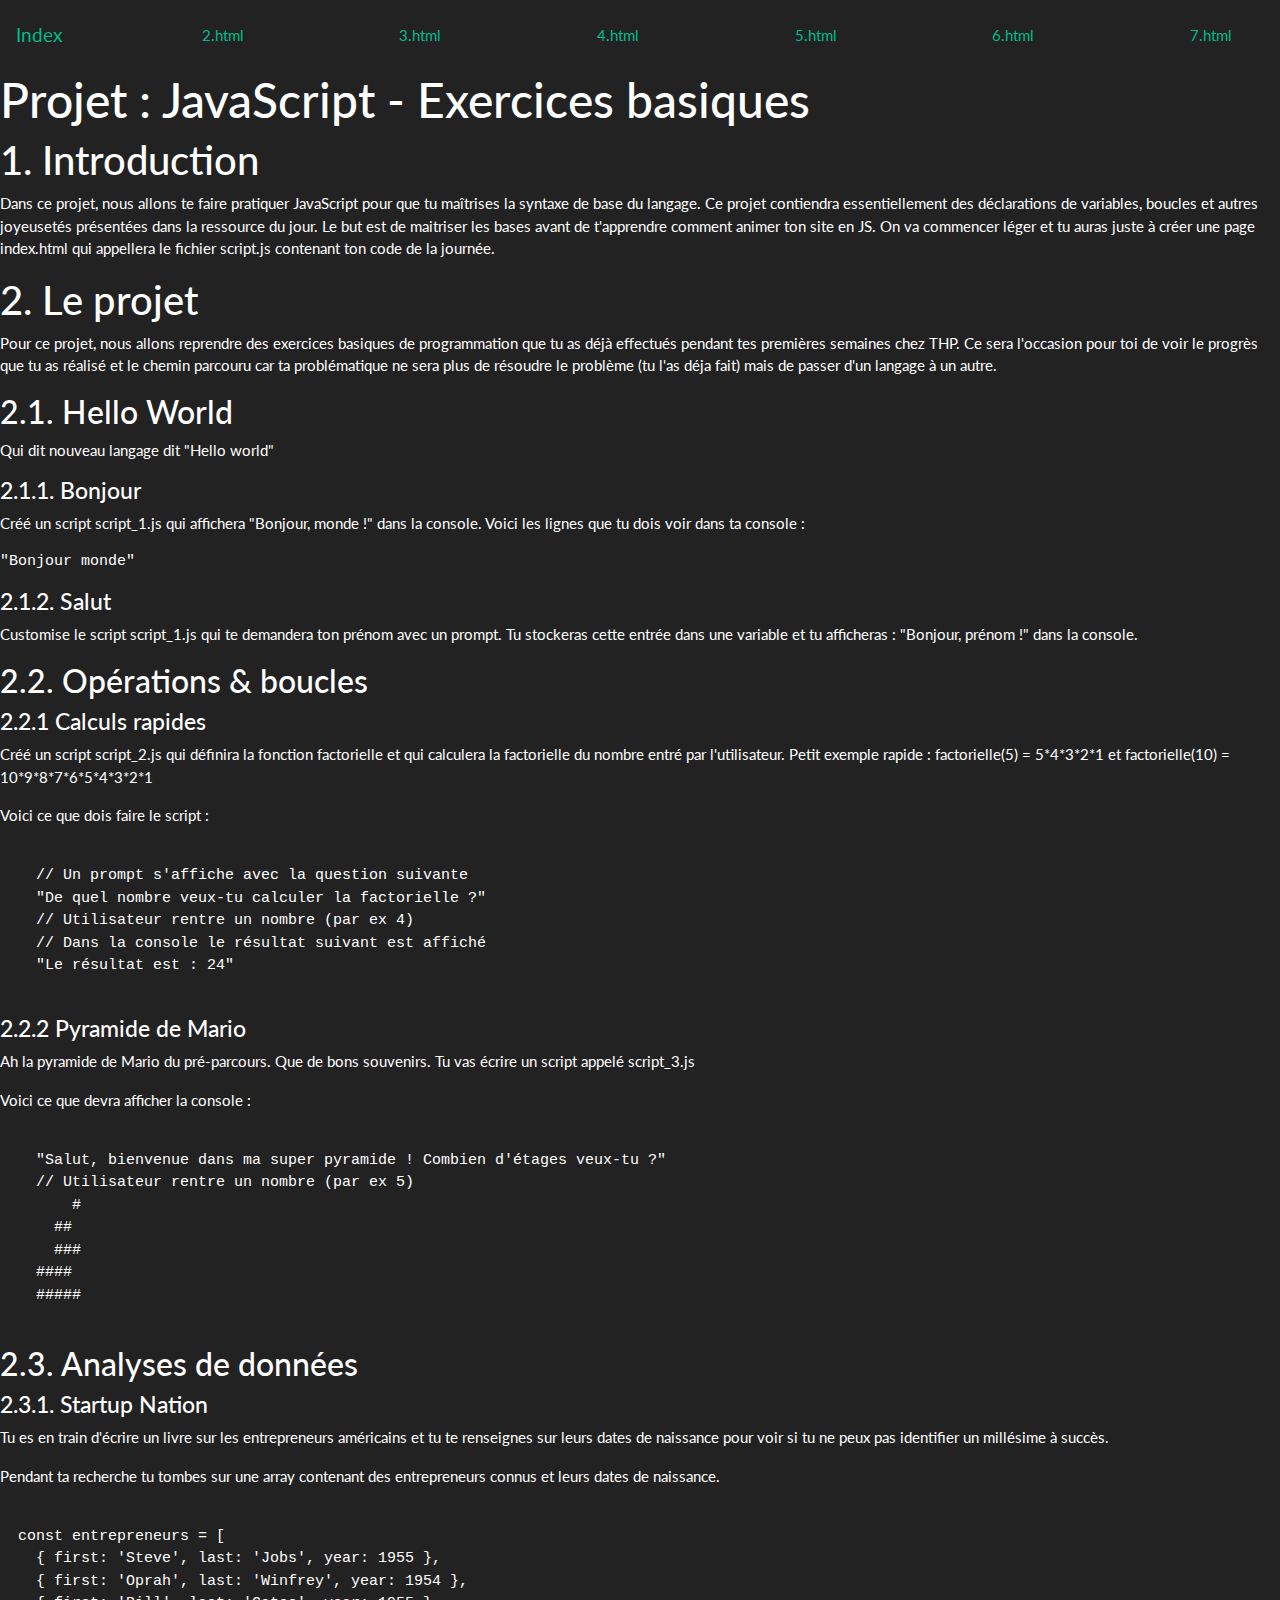
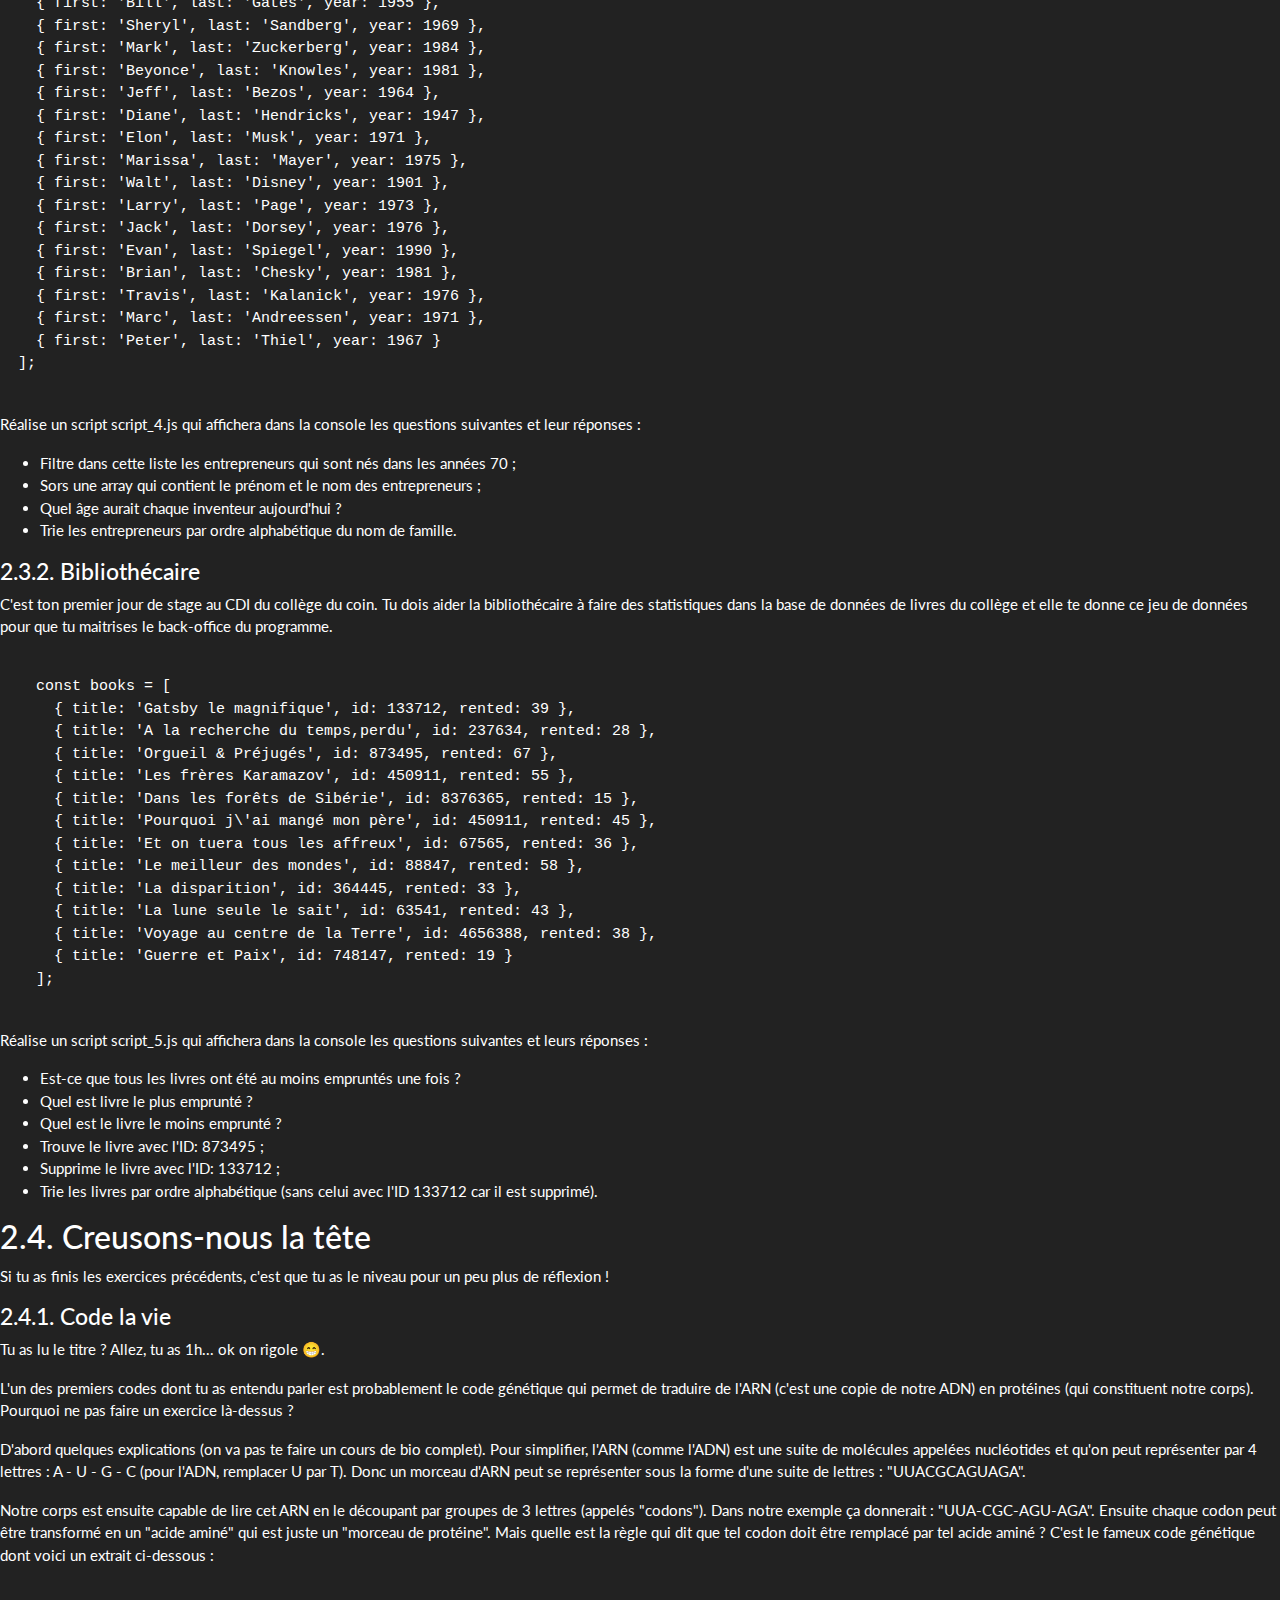
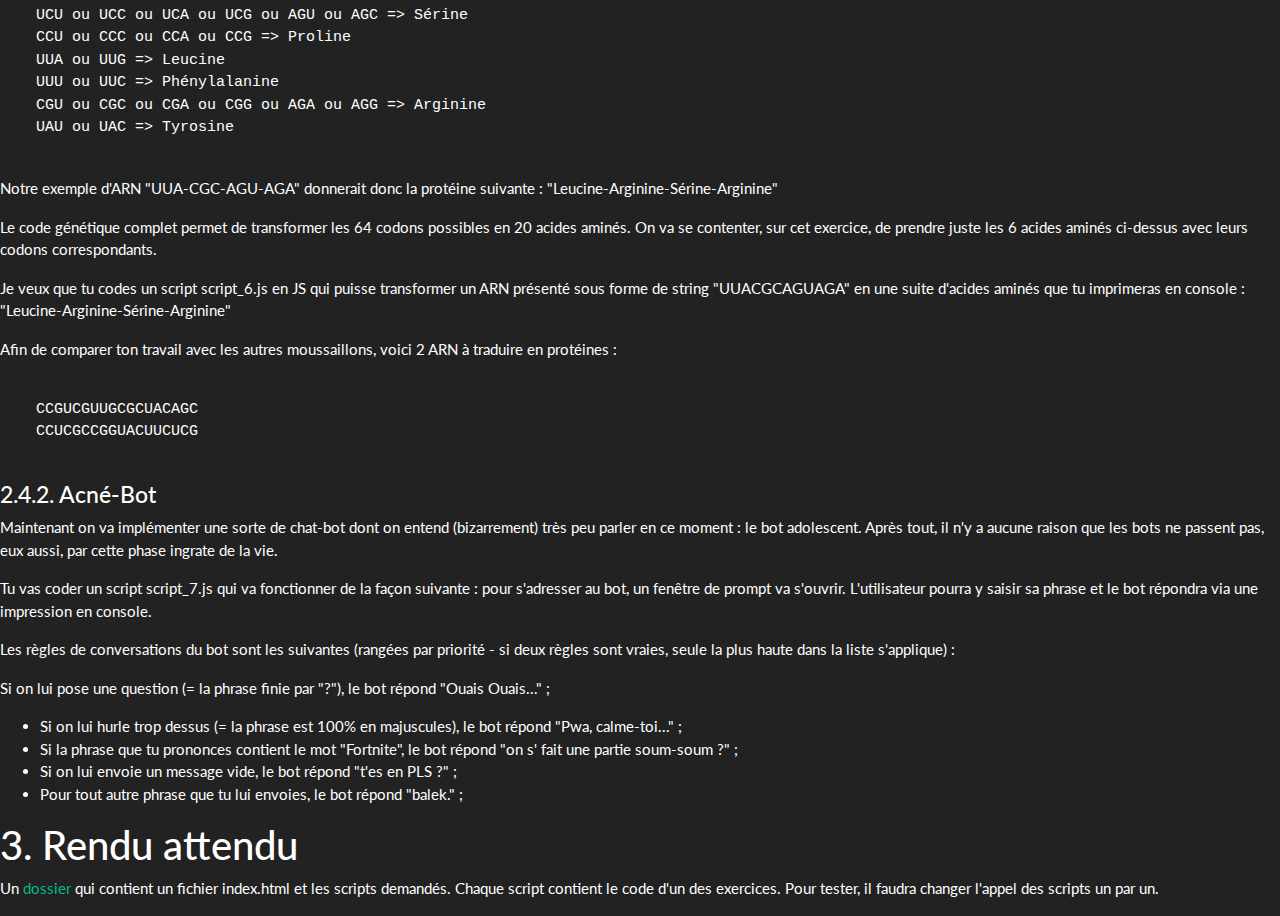
==== index.html @ fbb834fa "HTML documents :heavy_check_mark:" ====
<!doctype html>
<html>
<head>
    <meta charset="utf-8">
    <title>Index</title>
    <link rel="stylesheet" type="text/css" href="style.css">
</head>
<body>
  <nav class="navbar">
    <a class="navbar-brand" href="index.html">Index</a>
    <a class="nav-item nav-link" href="2.html">2.html</a>
    <a class="nav-item nav-link" href="3.html">3.html</a>
    <a class="nav-item nav-link" href="4.html">4.html</a>
    <a class="nav-item nav-link" href="5.html">5.html</a>
    <a class="nav-item nav-link" href="6.html">6.html</a>
    <a class="nav-item nav-link" href="7.html">7.html</a>
  </nav>
  
  <h1>Projet : JavaScript - Exercices basiques</h1>

  <h2>1. Introduction</h2>
  <p>Dans ce projet, nous allons te faire pratiquer JavaScript pour que tu maîtrises la syntaxe de base du langage. Ce projet contiendra essentiellement des déclarations de variables, boucles et autres joyeusetés présentées dans la ressource du jour. Le but est de maitriser les bases avant de t'apprendre comment animer ton site en JS. On va commencer léger et tu auras juste à créer une page index.html qui appellera le fichier script.js contenant ton code de la journée.</p>
  
  <h2>2. Le projet</h2>
  <p>Pour ce projet, nous allons reprendre des exercices basiques de programmation que tu as déjà effectués pendant tes premières semaines chez THP. Ce sera l'occasion pour toi de voir le progrès que tu as réalisé et le chemin parcouru car ta problématique ne sera plus de résoudre le problème (tu l'as déja fait) mais de passer d'un langage à un autre.</p>
  
  <h3>2.1. Hello World</h3>
  <p>Qui dit nouveau langage dit "Hello world"</p>
  
  <h4>2.1.1. Bonjour</h4>
  <p>Créé un script script_1.js qui affichera "Bonjour, monde !" dans la console. Voici les lignes que tu dois voir dans ta console :</p>
  <xmp>"Bonjour monde"</xmp>
  
  <h4>2.1.2. Salut</h4>
  <p>Customise le script script_1.js qui te demandera ton prénom avec un prompt. Tu stockeras cette entrée dans une variable et tu afficheras : "Bonjour, prénom !" dans la console.</p>
  
  <h3>2.2. Opérations & boucles</h3>
  
  <h4>2.2.1 Calculs rapides</h4>
  <p>Créé un script script_2.js qui définira la fonction factorielle et qui calculera la factorielle du nombre entré par l'utilisateur. Petit exemple rapide : factorielle(5) = 5*4*3*2*1 et factorielle(10) = 10*9*8*7*6*5*4*3*2*1</p>
  <p>Voici ce que dois faire le script :</p>
  <xmp>
    // Un prompt s'affiche avec la question suivante
    "De quel nombre veux-tu calculer la factorielle ?"
    // Utilisateur rentre un nombre (par ex 4)
    // Dans la console le résultat suivant est affiché
    "Le résultat est : 24"
  </xmp>

  <h4>2.2.2 Pyramide de Mario</h4>
  <p>Ah la pyramide de Mario du pré-parcours. Que de bons souvenirs. Tu vas écrire un script appelé script_3.js</p>
  <p>Voici ce que devra afficher la console :</p>
  <xmp>
    "Salut, bienvenue dans ma super pyramide ! Combien d'étages veux-tu ?"
    // Utilisateur rentre un nombre (par ex 5)
        #
      ##
      ###
    ####
    #####
  </xmp>

  <h3>2.3. Analyses de données</h3>

  <h4>2.3.1. Startup Nation</h4>
  <p>Tu es en train d'écrire un livre sur les entrepreneurs américains et tu te renseignes sur leurs dates de naissance pour voir si tu ne peux pas identifier un millésime à succès.</p>
  <p>Pendant ta recherche tu tombes sur une array contenant des entrepreneurs connus et leurs dates de naissance.</p>
  <xmp>
  const entrepreneurs = [
    { first: 'Steve', last: 'Jobs', year: 1955 },
    { first: 'Oprah', last: 'Winfrey', year: 1954 },
    { first: 'Bill', last: 'Gates', year: 1955 },
    { first: 'Sheryl', last: 'Sandberg', year: 1969 },
    { first: 'Mark', last: 'Zuckerberg', year: 1984 },
    { first: 'Beyonce', last: 'Knowles', year: 1981 },
    { first: 'Jeff', last: 'Bezos', year: 1964 },
    { first: 'Diane', last: 'Hendricks', year: 1947 },
    { first: 'Elon', last: 'Musk', year: 1971 },
    { first: 'Marissa', last: 'Mayer', year: 1975 },
    { first: 'Walt', last: 'Disney', year: 1901 },
    { first: 'Larry', last: 'Page', year: 1973 },
    { first: 'Jack', last: 'Dorsey', year: 1976 },
    { first: 'Evan', last: 'Spiegel', year: 1990 },
    { first: 'Brian', last: 'Chesky', year: 1981 },
    { first: 'Travis', last: 'Kalanick', year: 1976 },
    { first: 'Marc', last: 'Andreessen', year: 1971 },
    { first: 'Peter', last: 'Thiel', year: 1967 }
  ];
  </xmp>
  <p>Réalise un script script_4.js qui affichera dans la console les questions suivantes et leur réponses :</p>
  <ul>
    <li>Filtre dans cette liste les entrepreneurs qui sont nés dans les années 70 ;</li>
    <li>Sors une array qui contient le prénom et le nom des entrepreneurs ;</li>
    <li>Quel âge aurait chaque inventeur aujourd'hui ?</li>
    <li>Trie les entrepreneurs par ordre alphabétique du nom de famille.</li>
  </ul>

  <h4>2.3.2. Bibliothécaire</h4>
  <p>C'est ton premier jour de stage au CDI du collège du coin. Tu dois aider la bibliothécaire à faire des statistiques dans la base de données de livres du collège et elle te donne ce jeu de données pour que tu maitrises le back-office du programme.</p>
  <xmp>
    const books = [
      { title: 'Gatsby le magnifique', id: 133712, rented: 39 },
      { title: 'A la recherche du temps,perdu', id: 237634, rented: 28 },
      { title: 'Orgueil & Préjugés', id: 873495, rented: 67 },
      { title: 'Les frères Karamazov', id: 450911, rented: 55 },
      { title: 'Dans les forêts de Sibérie', id: 8376365, rented: 15 },
      { title: 'Pourquoi j\'ai mangé mon père', id: 450911, rented: 45 },
      { title: 'Et on tuera tous les affreux', id: 67565, rented: 36 },
      { title: 'Le meilleur des mondes', id: 88847, rented: 58 },
      { title: 'La disparition', id: 364445, rented: 33 },
      { title: 'La lune seule le sait', id: 63541, rented: 43 },
      { title: 'Voyage au centre de la Terre', id: 4656388, rented: 38 },
      { title: 'Guerre et Paix', id: 748147, rented: 19 }
    ];
  </xmp>
  <p>Réalise un script script_5.js qui affichera dans la console les questions suivantes et leurs réponses :</p>
  <ul>
    <li>Est-ce que tous les livres ont été au moins empruntés une fois ?</li>
    <li>Quel est livre le plus emprunté ?</li>
    <li>Quel est le livre le moins emprunté ?</li>
    <li>Trouve le livre avec l'ID: 873495 ;</li>
    <li>Supprime le livre avec l'ID: 133712 ;</li>
    <li>Trie les livres par ordre alphabétique (sans celui avec l'ID 133712 car il est supprimé).</li>
  </ul>
      
  <h3>2.4. Creusons-nous la tête</h3>
  <p>Si tu as finis les exercices précédents, c'est que tu as le niveau pour un peu plus de réflexion !</p>

  <h4>2.4.1. Code la vie</h4>
  <p>Tu as lu le titre ? Allez, tu as 1h... ok on rigole 😁.</p>
  <p>L'un des premiers codes dont tu as entendu parler est probablement le code génétique qui permet de traduire de l'ARN (c'est une copie de notre ADN) en protéines (qui constituent notre corps). Pourquoi ne pas faire un exercice là-dessus ?</p>
  <p>D'abord quelques explications (on va pas te faire un cours de bio complet). Pour simplifier, l'ARN (comme l'ADN) est une suite de molécules appelées nucléotides et qu'on peut représenter par 4 lettres : A - U - G - C (pour l'ADN, remplacer U par T). Donc un morceau d'ARN peut se représenter sous la forme d'une suite de lettres : "UUACGCAGUAGA".</p>
  <p>Notre corps est ensuite capable de lire cet ARN en le découpant par groupes de 3 lettres (appelés "codons"). Dans notre exemple ça donnerait : "UUA-CGC-AGU-AGA". Ensuite chaque codon peut être transformé en un "acide aminé" qui est juste un "morceau de protéine". Mais quelle est la règle qui dit que tel codon doit être remplacé par tel acide aminé ? C'est le fameux code génétique dont voici un extrait ci-dessous :</p>
  <xmp>
    UCU ou UCC ou UCA ou UCG ou AGU ou AGC => Sérine
    CCU ou CCC ou CCA ou CCG => Proline
    UUA ou UUG => Leucine
    UUU ou UUC => Phénylalanine
    CGU ou CGC ou CGA ou CGG ou AGA ou AGG => Arginine
    UAU ou UAC => Tyrosine
  </xmp>

  <p>Notre exemple d'ARN "UUA-CGC-AGU-AGA" donnerait donc la protéine suivante : "Leucine-Arginine-Sérine-Arginine"</p>
  <p>Le code génétique complet permet de transformer les 64 codons possibles en 20 acides aminés. On va se contenter, sur cet exercice, de prendre juste les 6 acides aminés ci-dessus avec leurs codons correspondants.</p>
  <p>Je veux que tu codes un script script_6.js en JS qui puisse transformer un ARN présenté sous forme de string "UUACGCAGUAGA" en une suite d'acides aminés que tu imprimeras en console : "Leucine-Arginine-Sérine-Arginine"</p>
  <p>Afin de comparer ton travail avec les autres moussaillons, voici 2 ARN à traduire en protéines :</p>
  <xmp>
    CCGUCGUUGCGCUACAGC
    CCUCGCCGGUACUUCUCG
  </xmp>

  <h4>2.4.2. Acné-Bot</h4>
  <p>Maintenant on va implémenter une sorte de chat-bot dont on entend (bizarrement) très peu parler en ce moment : le bot adolescent. Après tout, il n'y a aucune raison que les bots ne passent pas, eux aussi, par cette phase ingrate de la vie.</p>
  <p>Tu vas coder un script script_7.js qui va fonctionner de la façon suivante : pour s'adresser au bot, un fenêtre de prompt va s'ouvrir. L'utilisateur pourra y saisir sa phrase et le bot répondra via une impression en console.</p>
  <p>Les règles de conversations du bot sont les suivantes (rangées par priorité - si deux règles sont vraies, seule la plus haute dans la liste s'applique) :</p>
  <p>Si on lui pose une question (= la phrase finie par "?"), le bot répond "Ouais Ouais..." ;</p>
  <ul>
    <li>Si on lui hurle trop dessus (= la phrase est 100% en majuscules), le bot répond "Pwa, calme-toi..." ;</li>
    <li>Si la phrase que tu prononces contient le mot "Fortnite", le bot répond "on s' fait une partie soum-soum ?" ;</li>
    <li>Si on lui envoie un message vide, le bot répond "t'es en PLS ?" ;</li>
    <li>Pour tout autre phrase que tu lui envoies, le bot répond "balek." ;</li>
  </ul>    

  <h2>3. Rendu attendu</h2>
  <p>Un <a href="https://github.com/lifeae/THP_S7_J4">dossier</a> qui contient un fichier index.html et les scripts demandés. Chaque script contient le code d'un des exercices. Pour tester, il faudra changer l'appel des scripts un par un.</p>
</body>
</html>
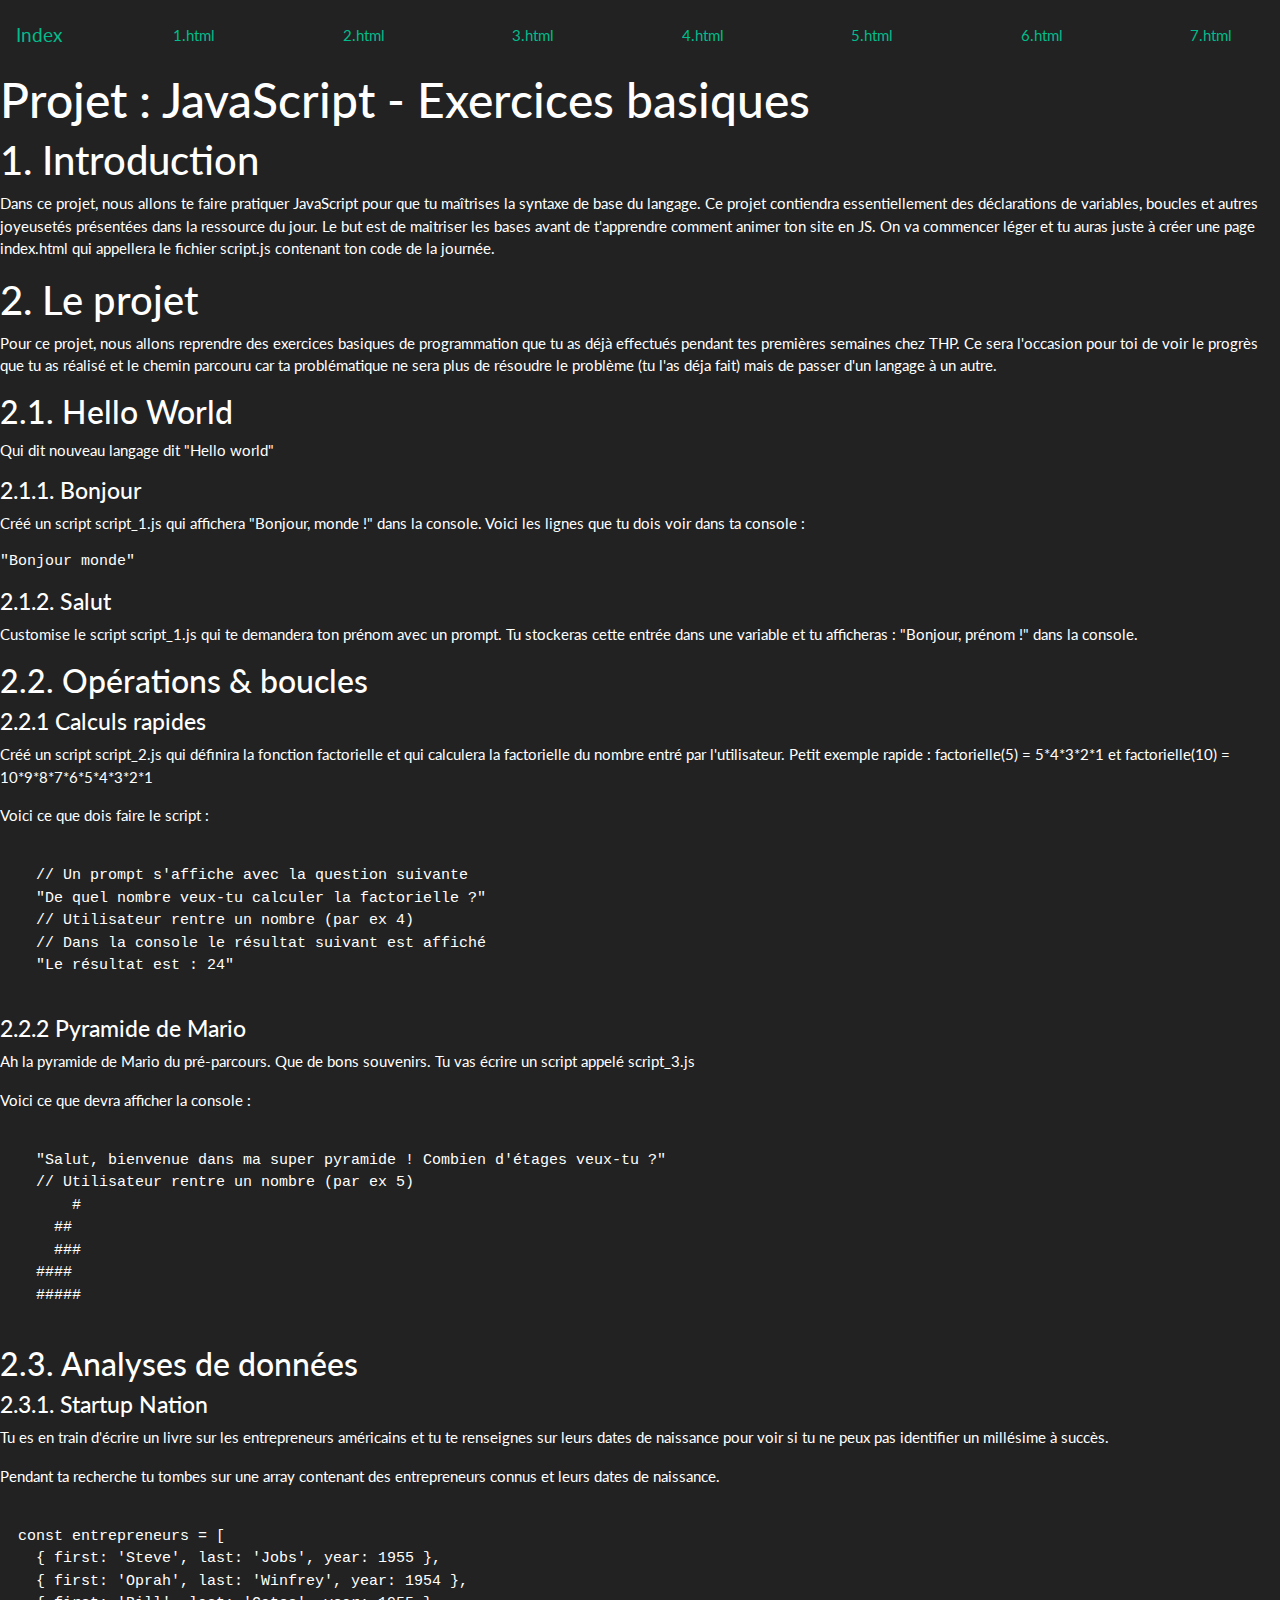
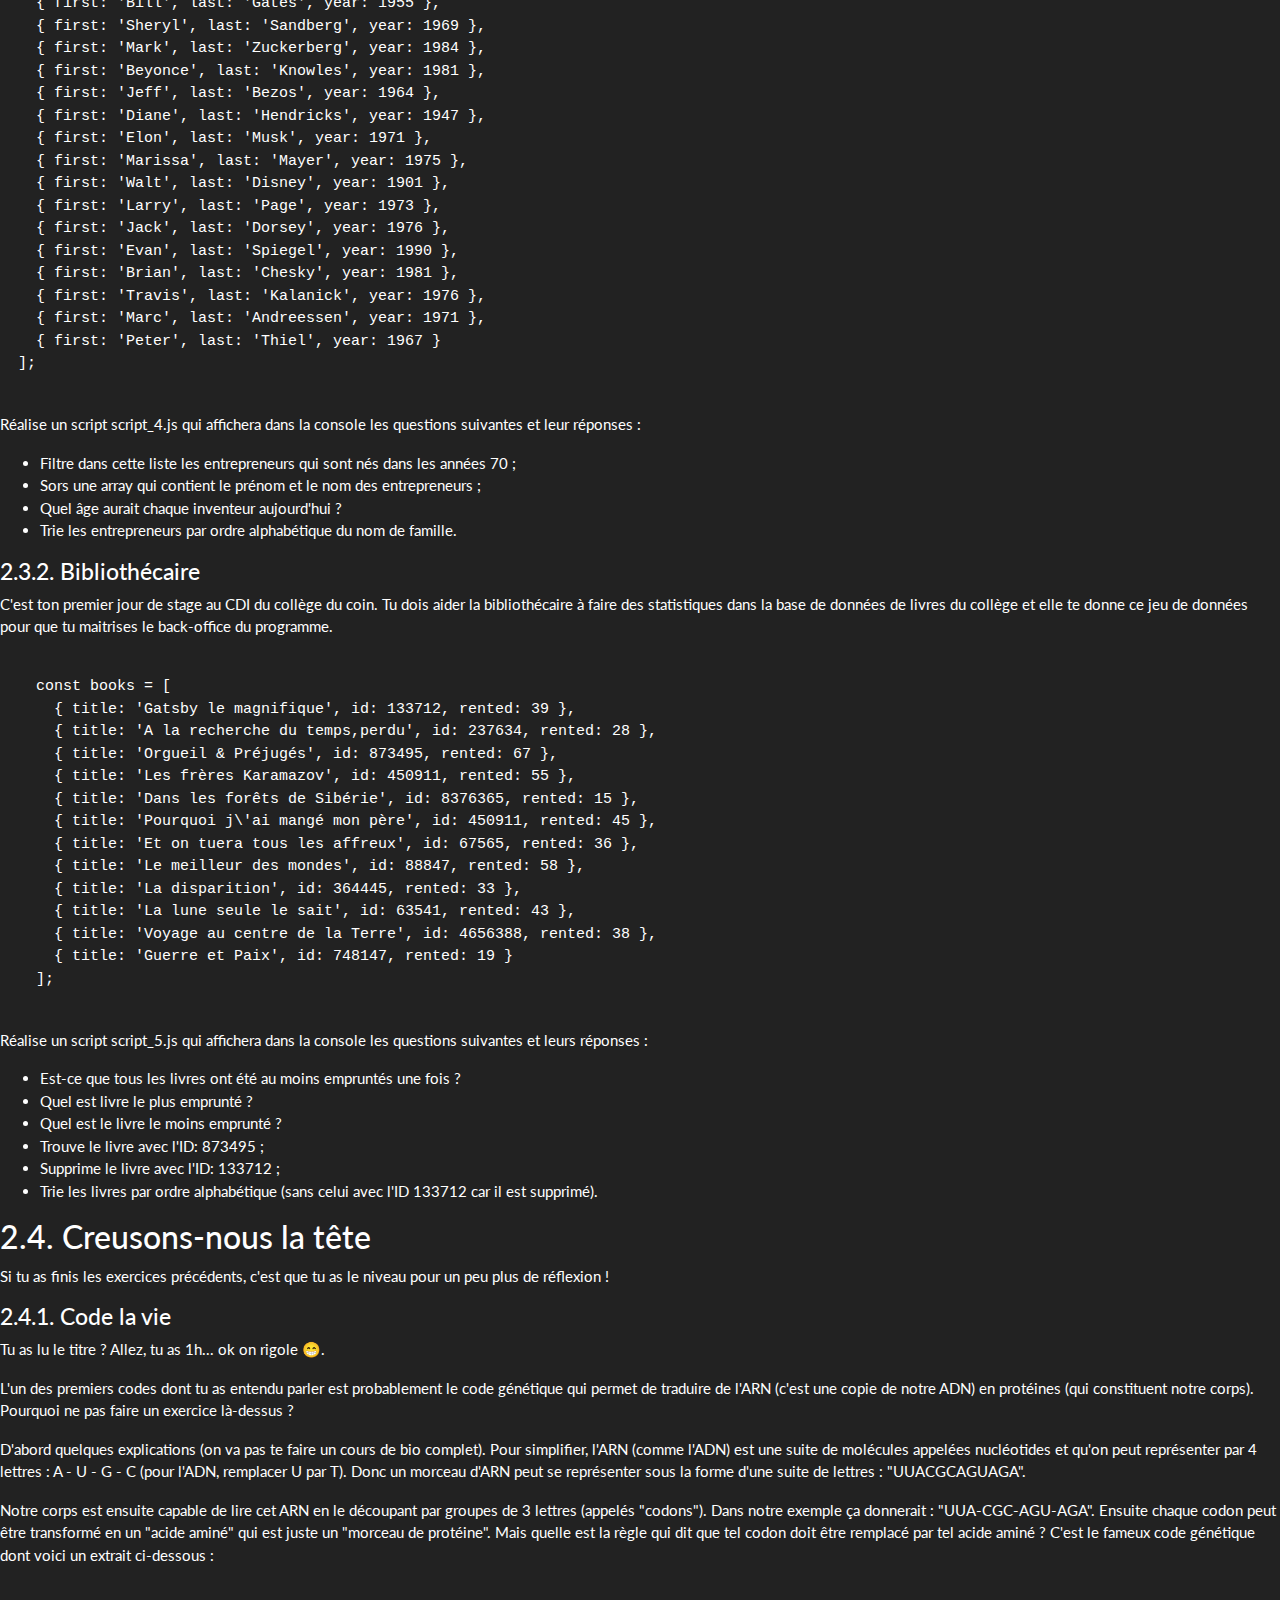
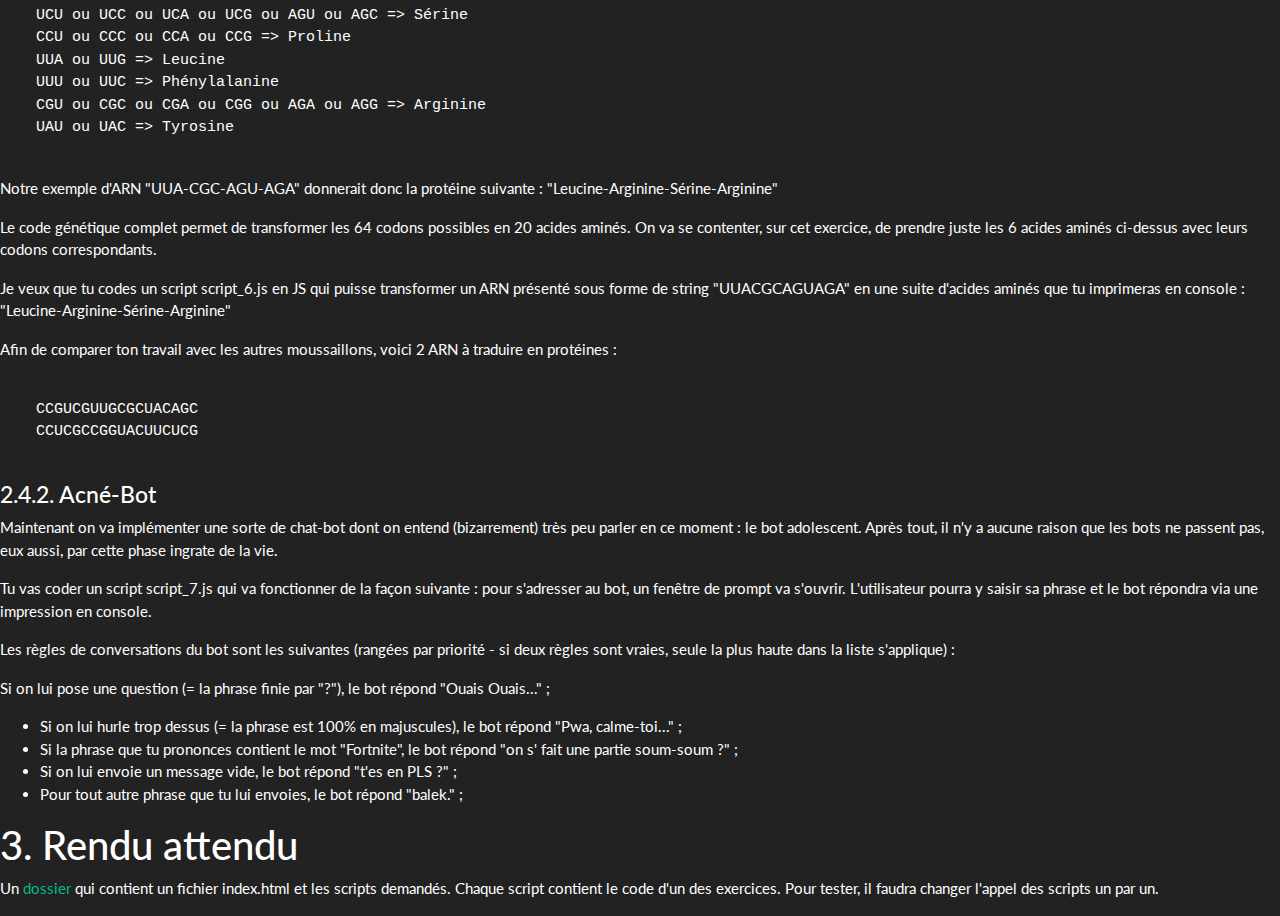
==== commit e8518ed7: "HTML documents :heavy_check_mark:" ====
--- a/index.html
+++ b/index.html
@@ -8,6 +8,7 @@
 <body>
   <nav class="navbar">
     <a class="navbar-brand" href="index.html">Index</a>
+    <a class="nav-item nav-link" href="1.html">1.html</a>
     <a class="nav-item nav-link" href="2.html">2.html</a>
     <a class="nav-item nav-link" href="3.html">3.html</a>
     <a class="nav-item nav-link" href="4.html">4.html</a>
